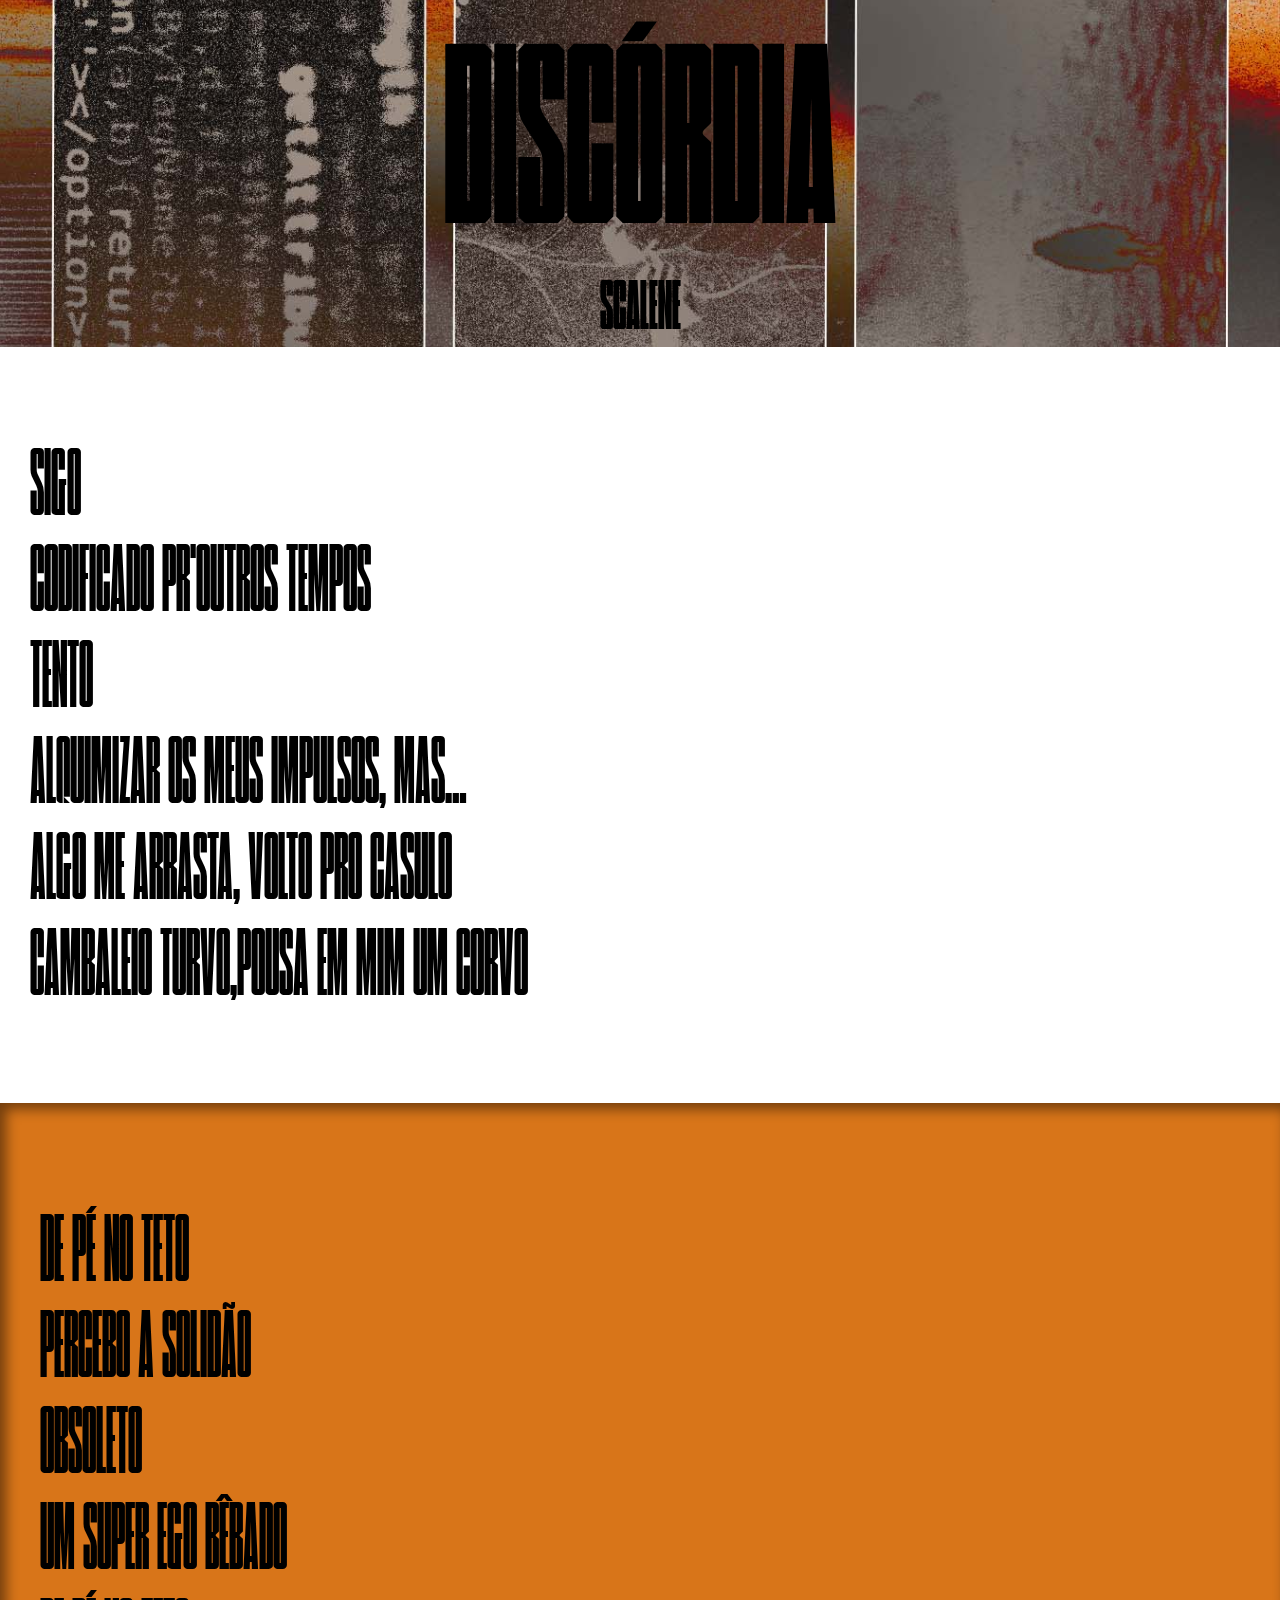
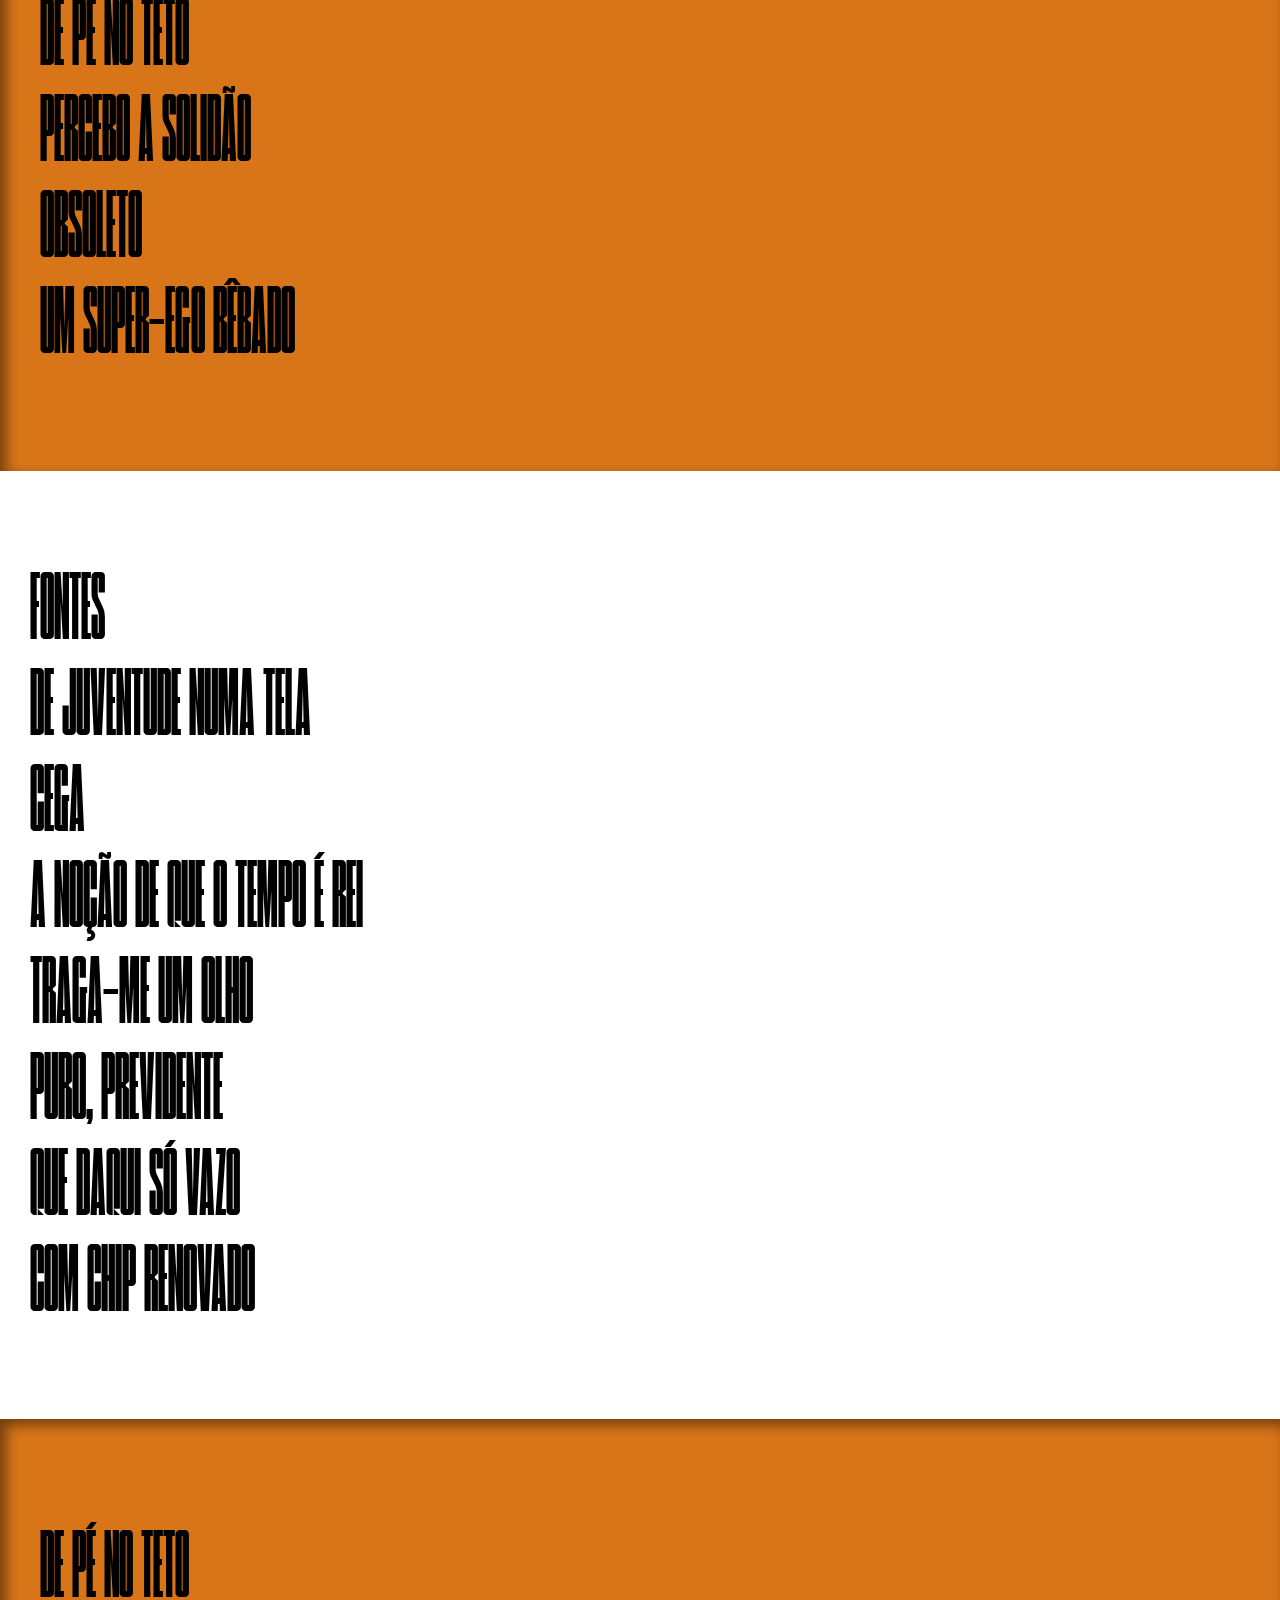
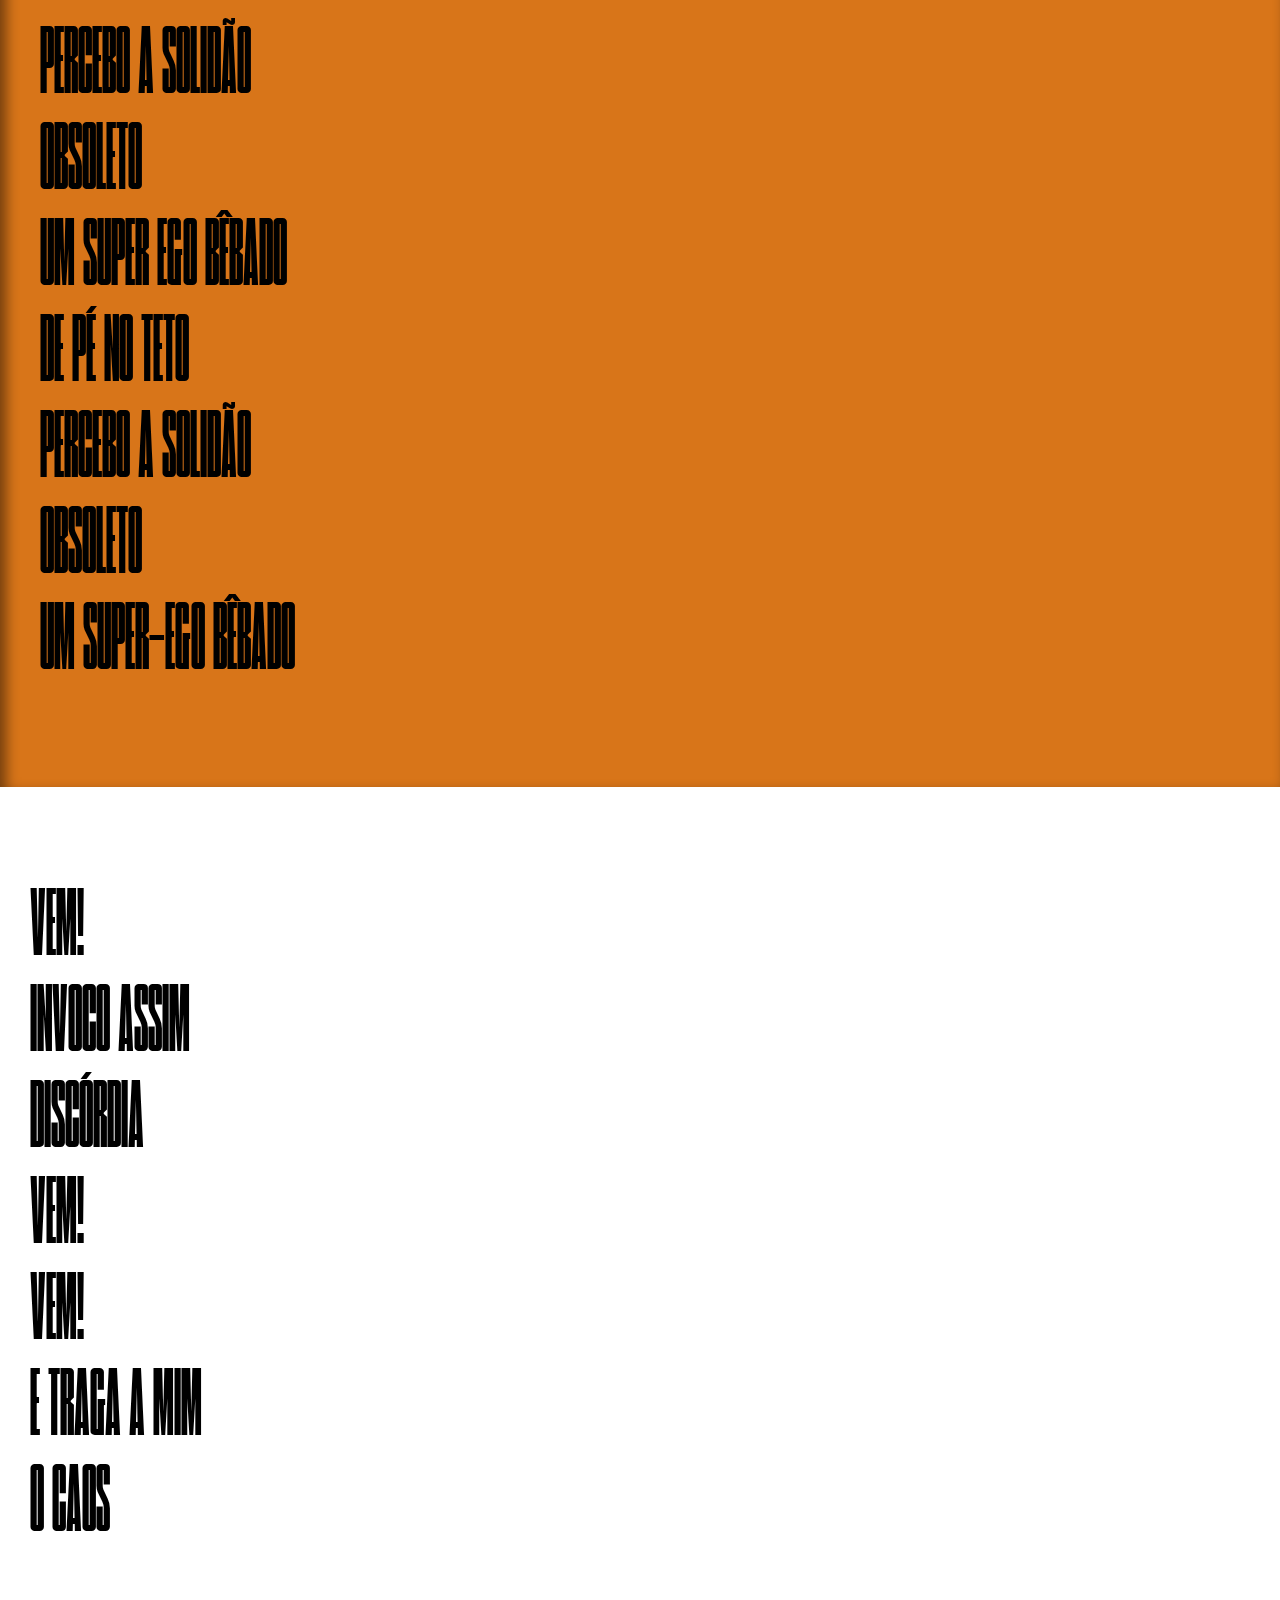
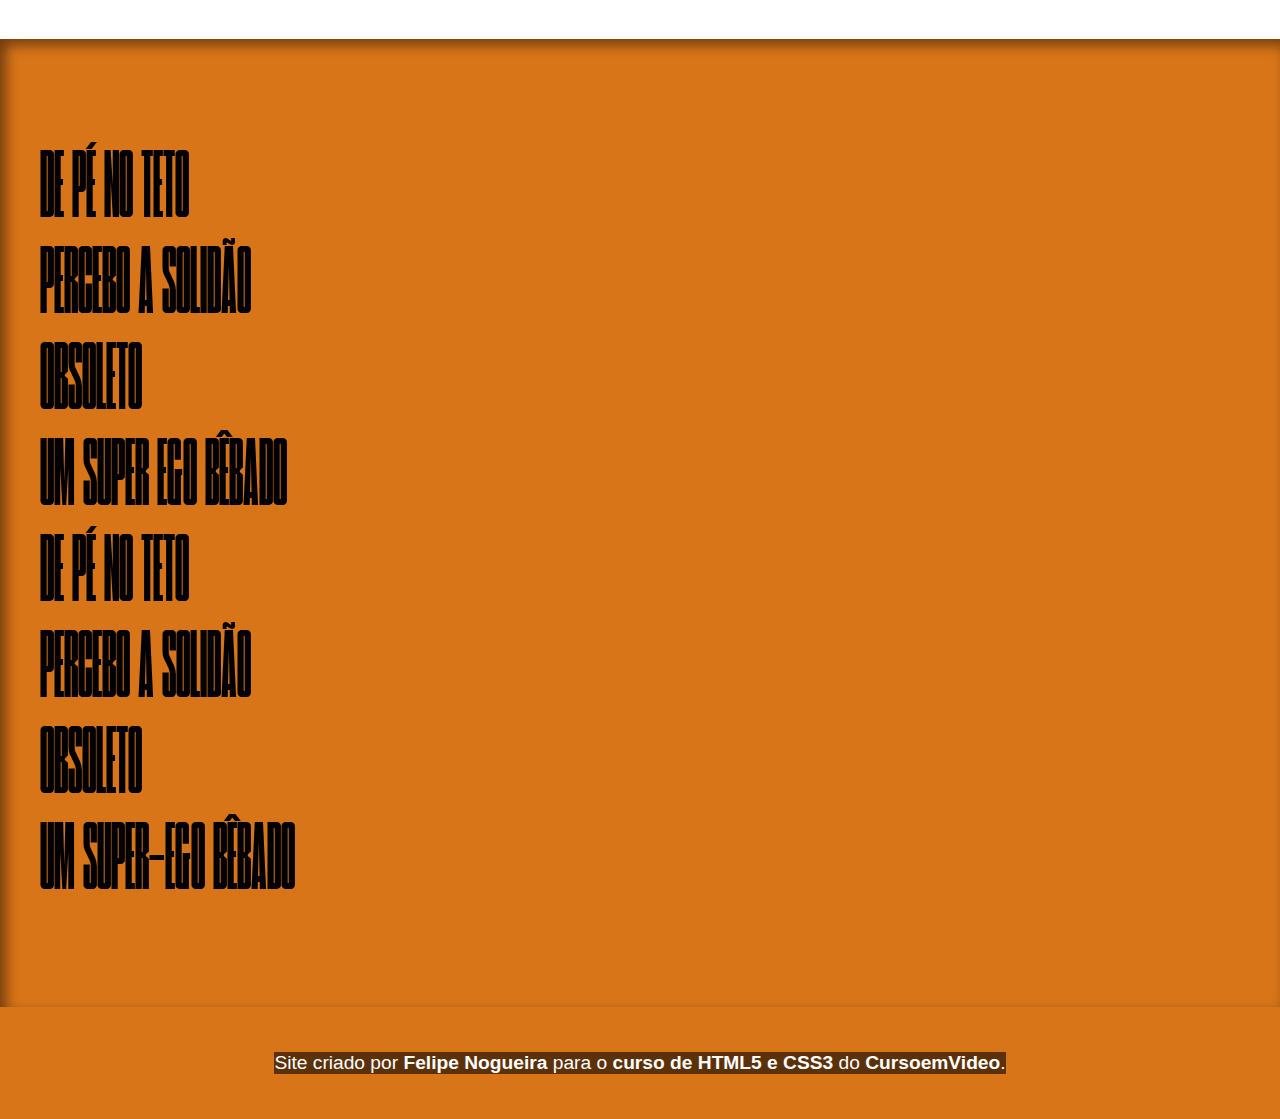
==== projeto-scalene/index.html @ 80454b01 "Criei o projeto-scalene" ====
<!DOCTYPE html>
<html lang="pt-br">
<head>
    <meta charset="UTF-8">
    <meta http-equiv="X-UA-Compatible" content="IE=edge">
    <meta name="viewport" content="width=device-width, initial-scale=1.0">
    <title>DISCÓRDIA</title>
    <link rel="stylesheet" href="estilo/style.css">
</head>
<body>
    <header>
        <h1><a href="https://open.spotify.com/album/31fDcR8XivjpJ9AK7kNjGt" target="_blank" rel="external">DISCÓRDIA</a></h1>
        <p><a href="https://open.spotify.com/artist/4PTd1rpXV7XDffOuLY7M0z" target="_blank" rel="external">SCALENE</a></p>
    </header>
    <section class="normal">
        Sigo <br>
        Codificado pr'outros tempos <br>
        Tento <br>
        Alquimizar os meus impulsos, mas… <br>
        Algo me arrasta, volto pro casulo <br>
        Cambaleio turvo,pousa em mim um corvo
    </section>

    <section class="imagem" id="img01">
        <p>
            De pé no teto <br>
            Percebo a solidão <br>
            Obsoleto <br>
            Um super ego bêbado <br>
            De pé no teto <br>
            Percebo a solidão <br>
            Obsoleto <br>
            Um super-ego bêbado
        </p>
    </section>

    <section class="normal">
        Fontes <br>
        De juventude numa tela <br>
        Cega <br>
        A noção de que o tempo é rei <br>
        Traga-me um olho <br>
        Puro, previdente <br>
        Que daqui só vazo <br>
        Com chip renovado
    </section>

    <section class="imagem" id="img02">
        <p>
            De pé no teto <br>
            Percebo a solidão <br>
            Obsoleto <br>
            Um super ego bêbado <br>
            De pé no teto <br>
            Percebo a solidão <br>
            Obsoleto <br>
            Um super-ego bêbado
        </p>
    </section>

    <section class="normal">
        Vem! <br>
        Invoco assim <br>
        Discórdia <br>
        Vem! <br>
        Vem! <br>
        E traga a mim <br>
        O Caos
    </section>

    <section class="imagem" id="img03">
        <p>
            De pé no teto <br>
            Percebo a solidão <br>
            Obsoleto <br>
            Um super ego bêbado <br>
            De pé no teto <br>
            Percebo a solidão <br>
            Obsoleto <br>
            Um super-ego bêbado
        </p>
    </section>

    <footer><p>Site criado por <a href="https://github.com/nogueirafelipe" target="_blank" rel="external">Felipe Nogueira</a> para o <a href="https://www.cursoemvideo.com/curso/html5-css3-modulo1/" target="_blank" rel="external">curso de HTML5 e CSS3</a> do <a href="https://www.cursoemvideo.com/" target="_blank" rel="external">CursoemVideo</a>.</p></footer>
</body>
</html>
---- projeto-scalene/estilo/style.css ----
@charset "UTF-8";

@font-face {
    font-family: 'Neuro';
    src: url('../fontes/Neuro\ X\ Bold.ttf') format('truetype');
}

@font-face {
    font-family: 'Neuro light';
    src: url('../fontes/Neuro\ X\ Regular\ Rounded.ttf') format('truetype');
}

:root {
    --fonte01: Verdana, Geneva, Tahoma, sans-serif;
    --fonte02: Neuro;
    --fonte03: 'Neuro light';
}

* {
    margin: 0px;
    padding: 0px;
}

html, body {
    min-height: 100vh;
    background-color: ;
}

header {
    background-color: #D87519;
    background-image: url('../imagens/o.jpg');
    background-position: center center;
    background-size: cover;
    background-attachment: fixed;
    font-family: Neuro;
    text-align: center;
}

header > h1 {
    font-size: 20vw;
    font-weight: normal;
    padding-top: 13px;
}

header > p {
    font-size: 5.5vw;
    font-weight: normal;
    padding-bottom: 5px;
}

header a {
    color: rgb(0, 0, 0);
    text-decoration: none;
}

header a:hover {
    text-decoration: underline;
    color: #990207;
}

section {
    padding-top: 10vh;
    padding-bottom: 10vh;
    padding-left: 30px;
    line-height: 1em;
    font-family: var(--fonte03);
    font-size: 7.5vw;
    font-weight: normal;
    text-transform: uppercase;
}

section.normal {
    background-color: white;
    color: black;
}

section.imagem {
    background-color: #D87519;
    box-shadow: inset 6px 6px 13px 0px rgba(0, 0, 0, 0.479);
    color: rgb(0, 0, 0);
}

.imagem > p {
    display: inline-block;
    padding: 10px;
    background-color: rgba(216, 117, 25, 0.479);
    color: rgb(0, 0, 0);
}

section#img01 {
    background-image: url('../imagens/d.jpg');
    background-position: left center;
    background-size: cover;
    background-attachment: fixed;
}

section#img02 {
    background-image: url('../imagens/sombra][luz.jpg');
    background-position: center bottom;
    background-size: contain;
    background-attachment: fixed;
}

section#img03 {
    background-image: url('../imagens/i.jpg');
    background-position: left center;
    background-size: cover;
    background-attachment: fixed;
}

footer {
    background-color: #D87519;
    background-image: url('../imagens/o-cortada.jpg');
    background-position: center bottom;
    background-size: cover;
    background-attachment: fixed;
    text-align: center;
    font-family: var(--fonte01);
    font-size: 1.5vw;
    padding: 45px;
    color: white;
}

footer > p {
    background-color: rgba(0, 0, 0, 0.582);
    display: inline-block;
}

footer a {
    color: white;
    text-decoration: none;
    font-weight: bolder;
}

footer a:hover {
    text-decoration: underline;
    color: #990207;
}
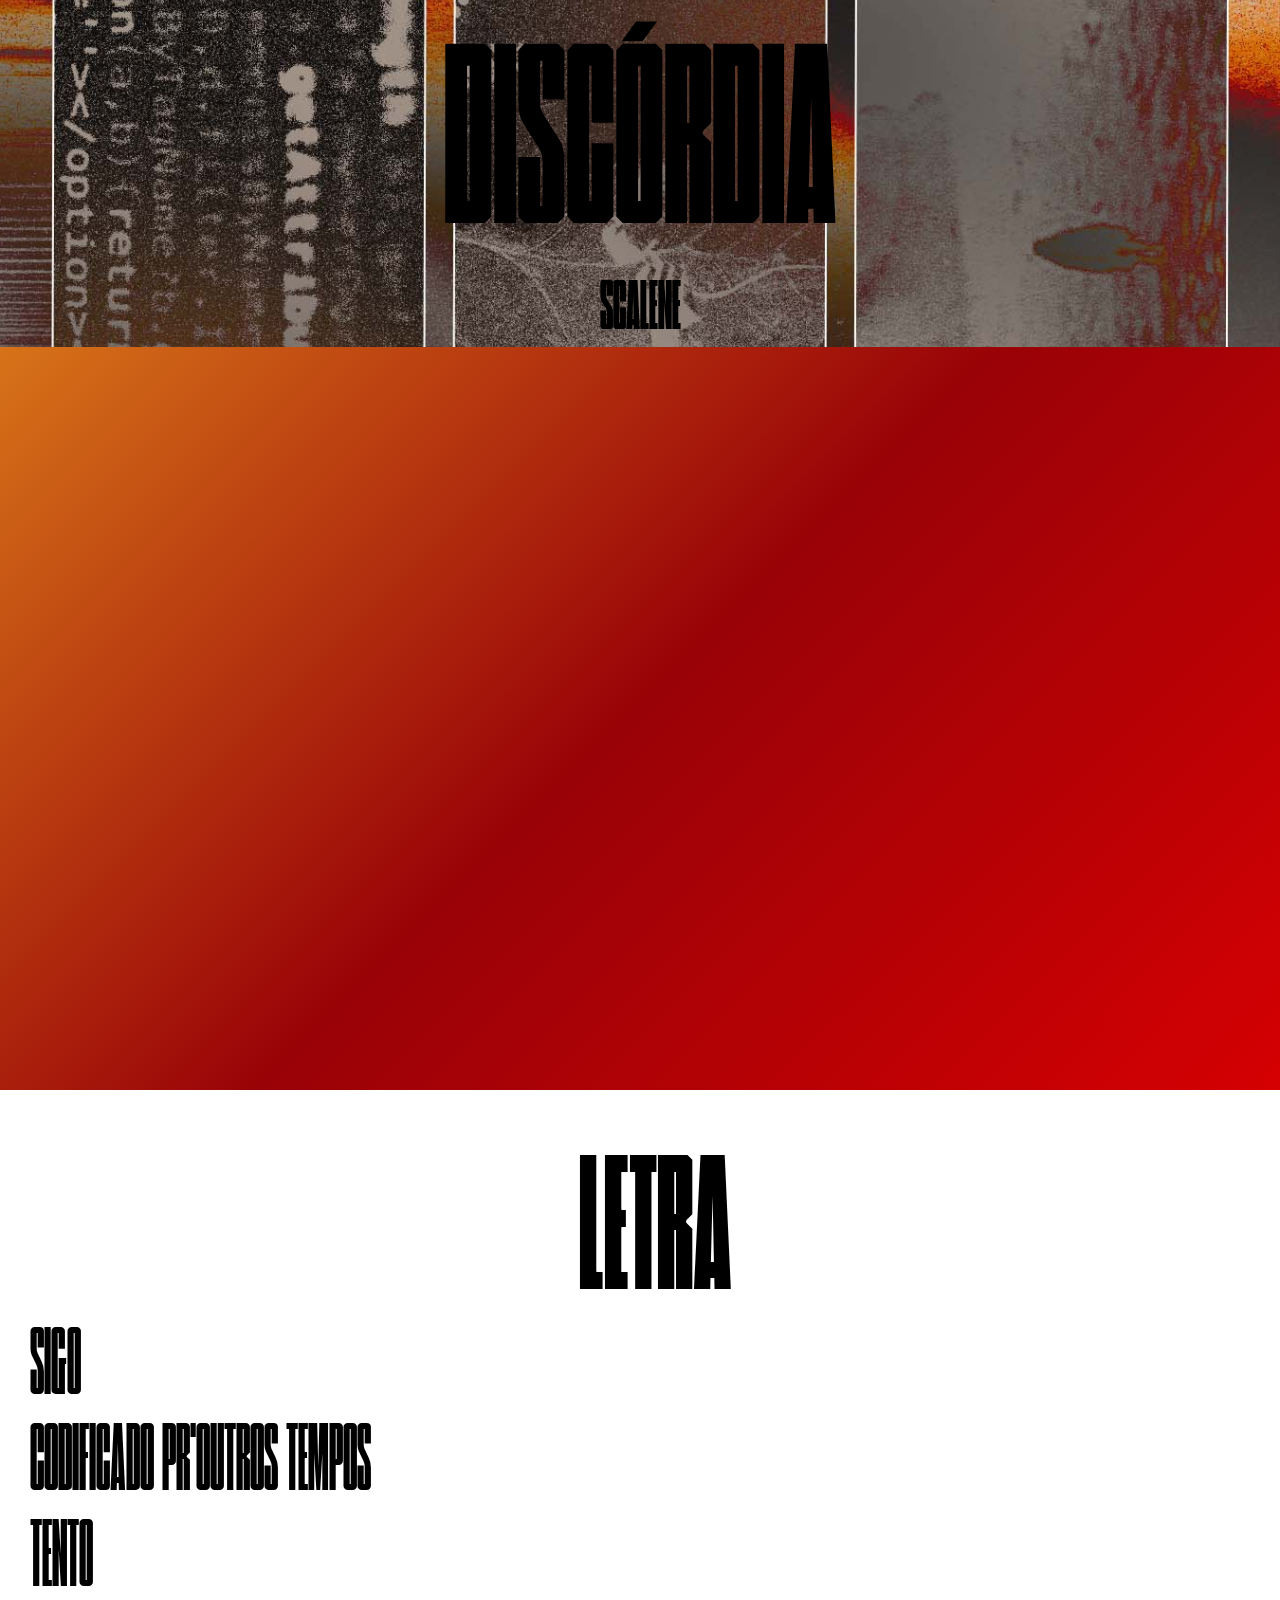
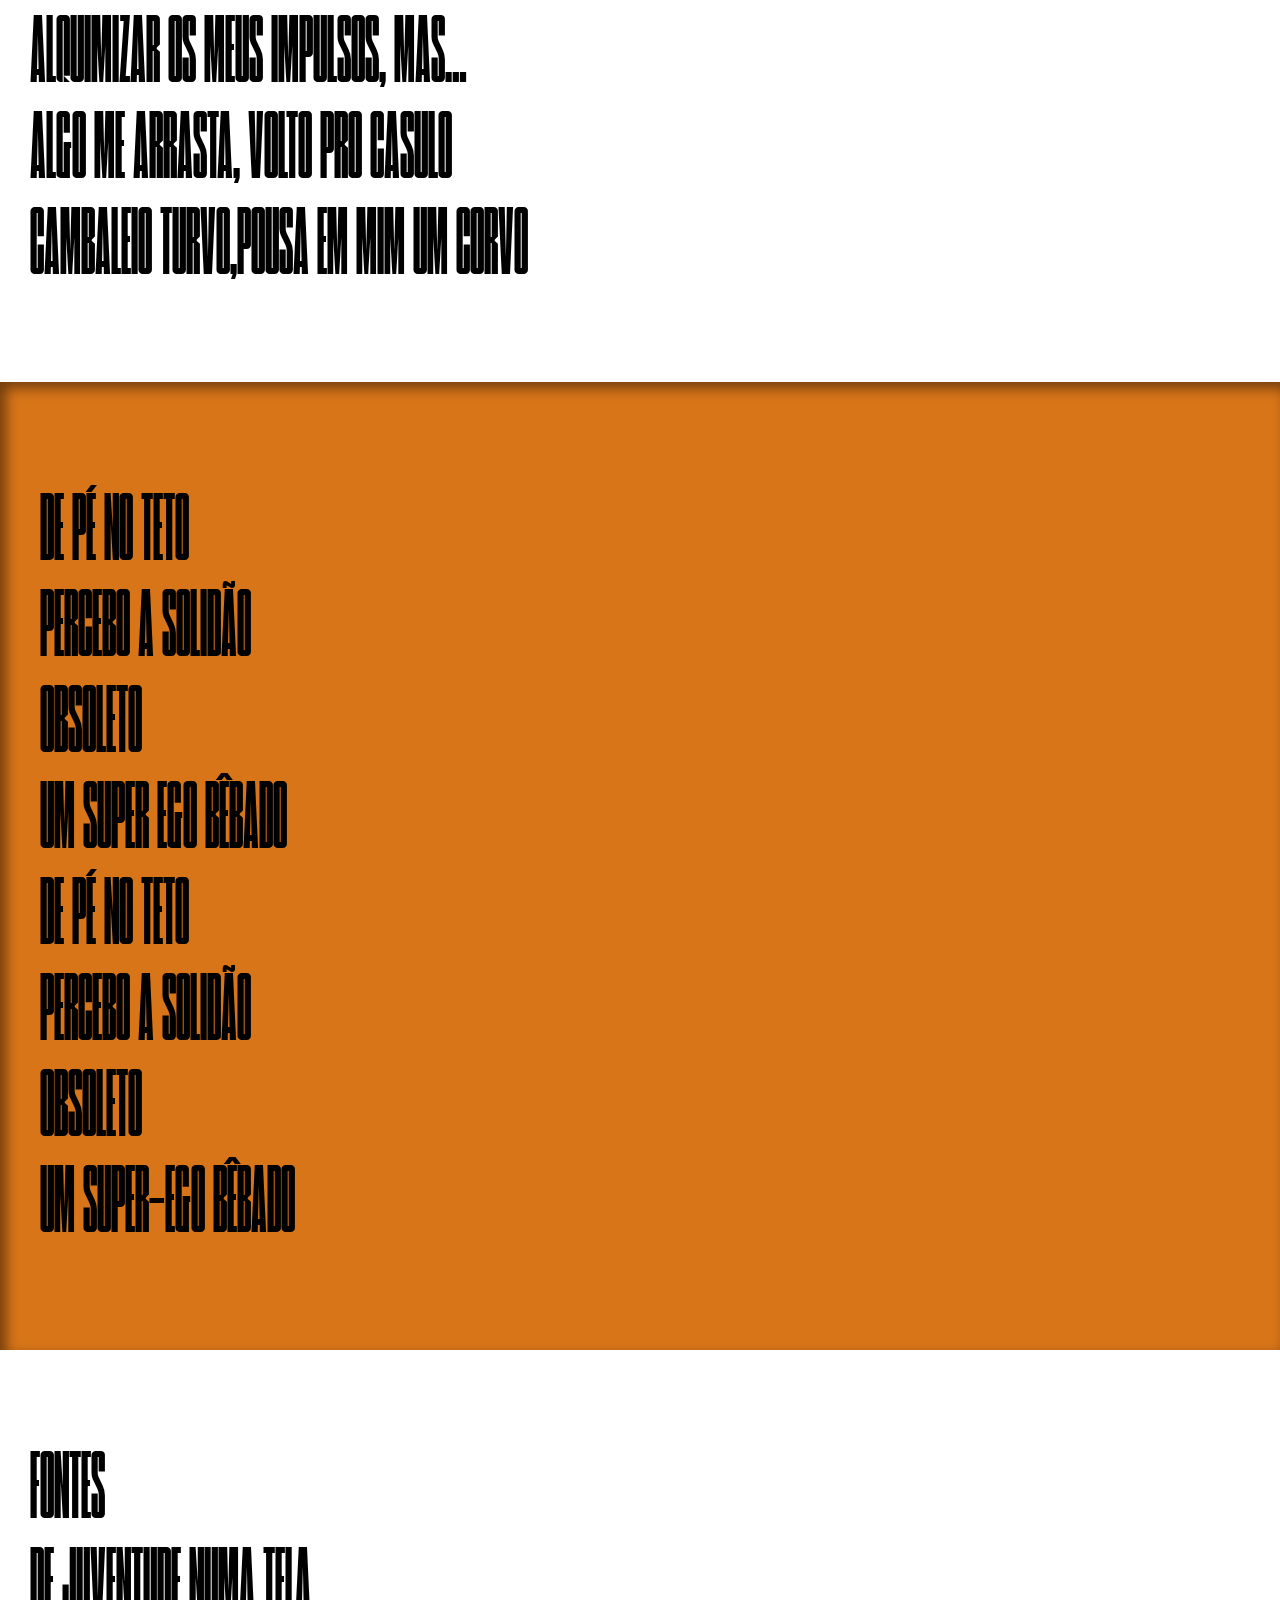
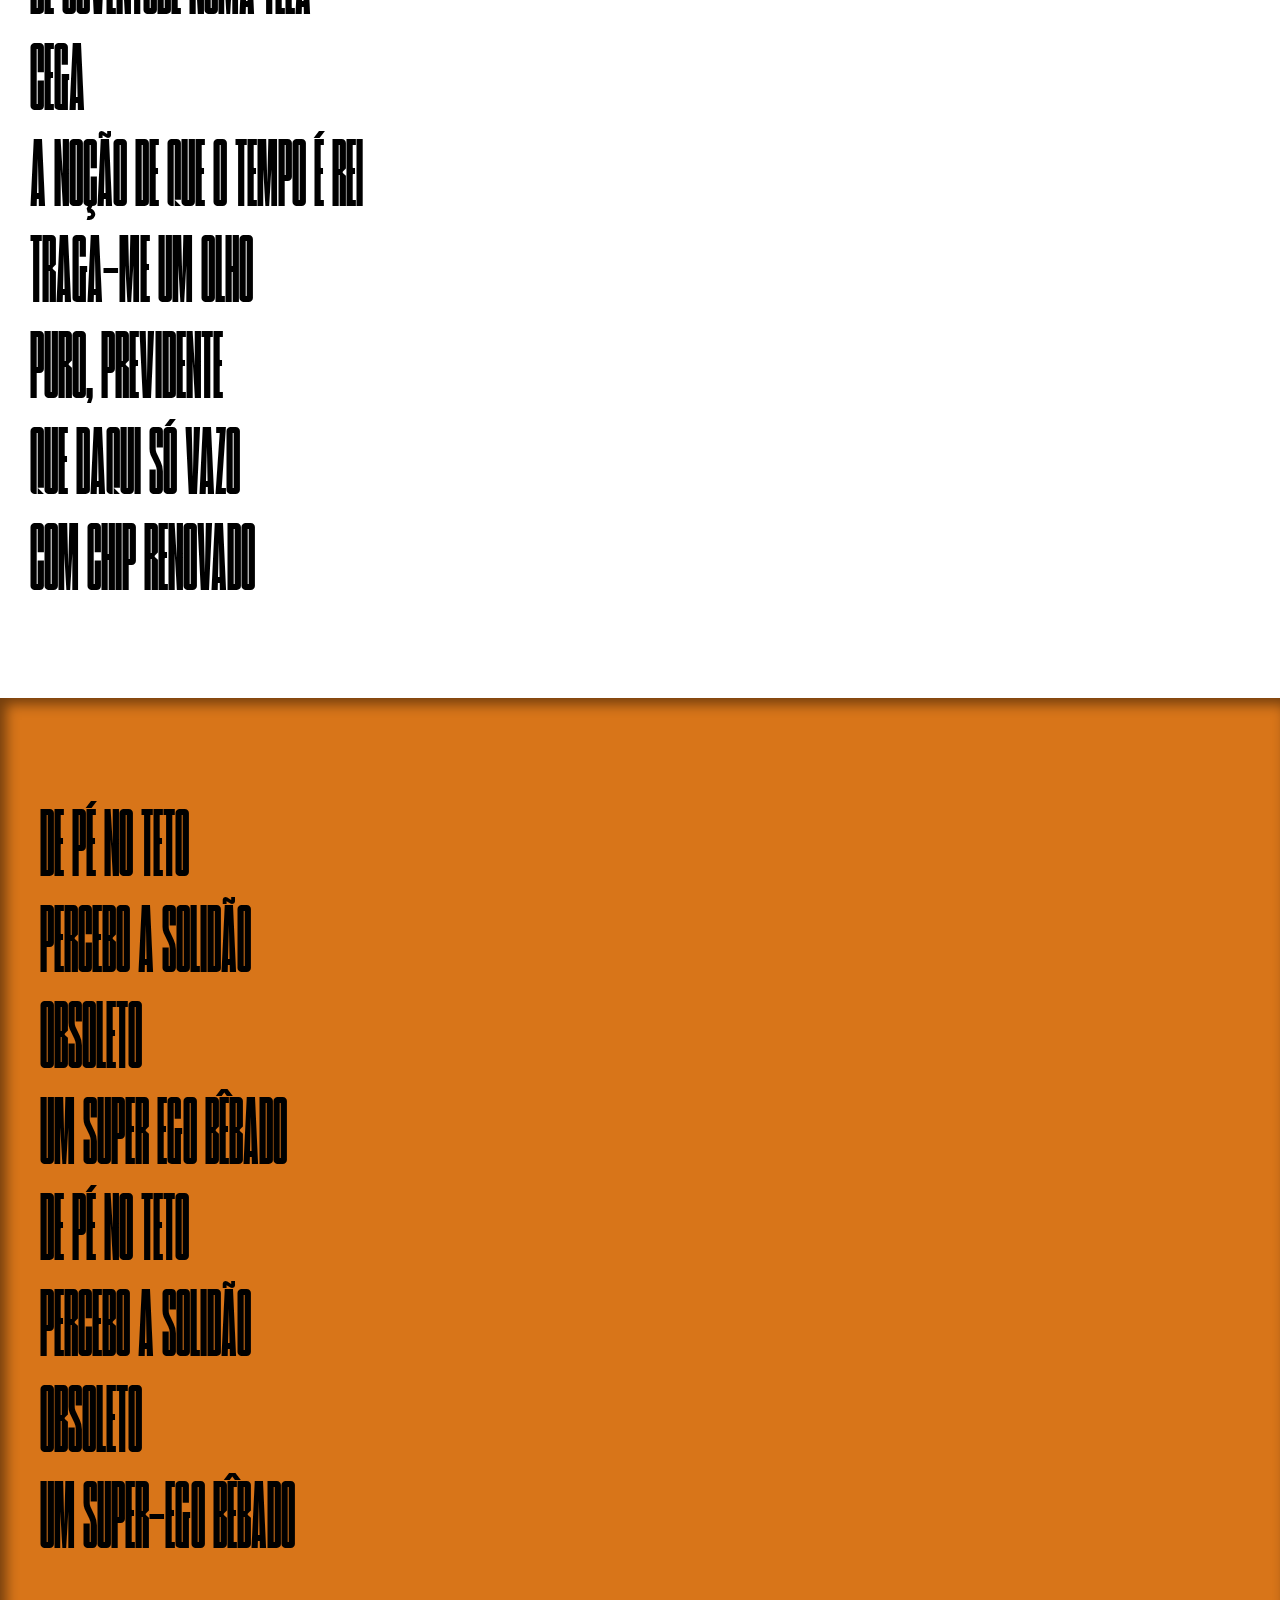
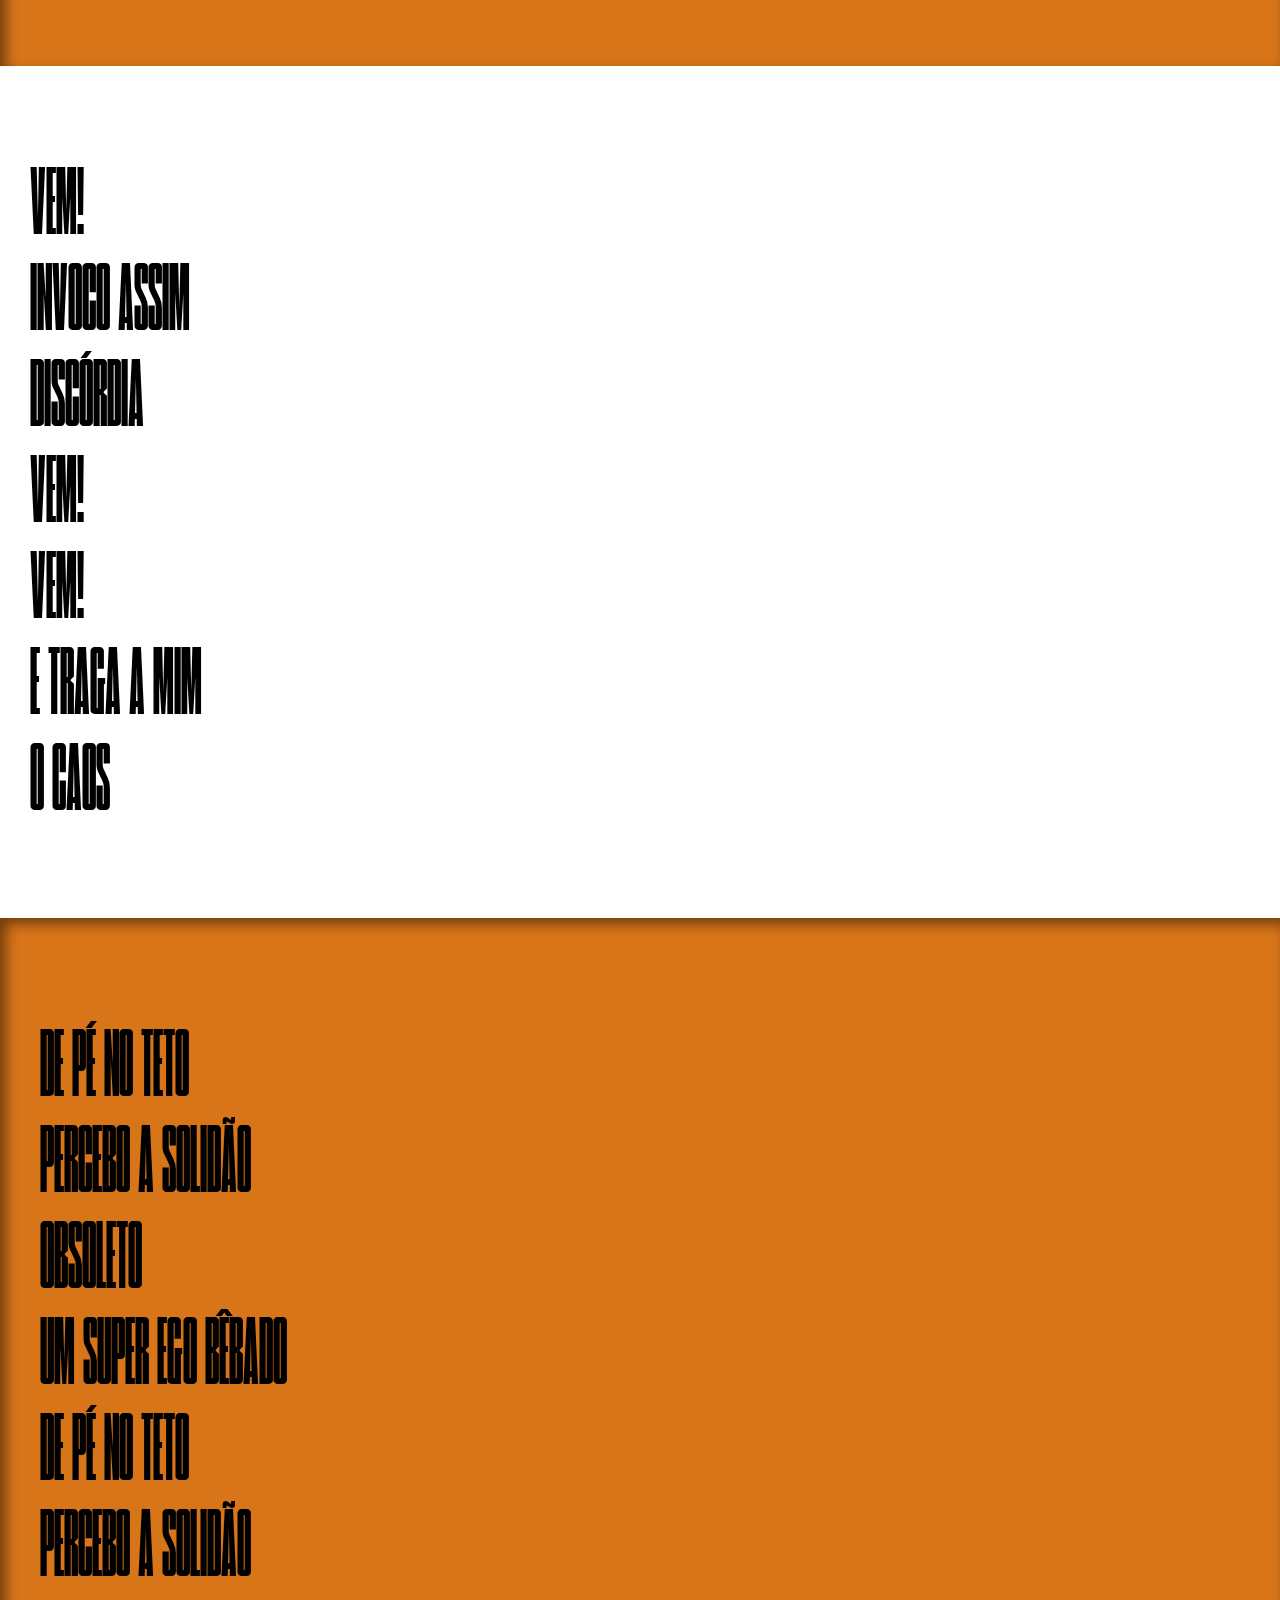
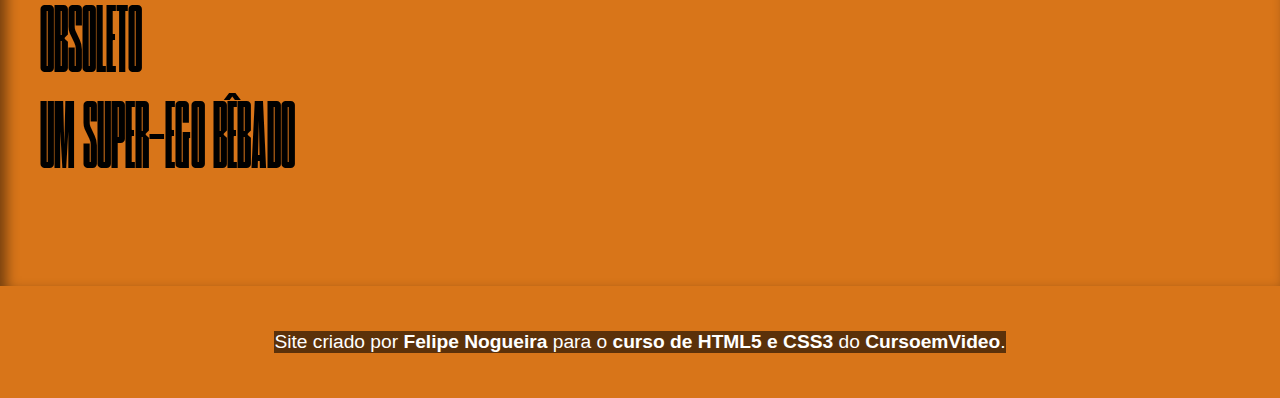
==== commit 40ae4e3e: "Adicionei vídeo no projeto-scalene" ====
--- a/projeto-scalene/index.html
+++ b/projeto-scalene/index.html
@@ -12,13 +12,21 @@
         <h1><a href="https://open.spotify.com/album/31fDcR8XivjpJ9AK7kNjGt" target="_blank" rel="external">DISCÓRDIA</a></h1>
         <p><a href="https://open.spotify.com/artist/4PTd1rpXV7XDffOuLY7M0z" target="_blank" rel="external">SCALENE</a></p>
     </header>
+
+    <section class="video">
+        <iframe width="560" height="315" src="https://www.youtube.com/embed/14pZDZbJExE" title="YouTube video player" frameborder="0" allow="accelerometer; autoplay; clipboard-write; encrypted-media; gyroscope; picture-in-picture" allowfullscreen></iframe>
+    </section>
+
     <section class="normal">
-        Sigo <br>
-        Codificado pr'outros tempos <br>
-        Tento <br>
-        Alquimizar os meus impulsos, mas… <br>
-        Algo me arrasta, volto pro casulo <br>
-        Cambaleio turvo,pousa em mim um corvo
+        <h1>LETRA</h1>
+        <p>
+            Sigo <br>
+            Codificado pr'outros tempos <br>
+            Tento <br>
+            Alquimizar os meus impulsos, mas… <br>
+            Algo me arrasta, volto pro casulo <br>
+            Cambaleio turvo,pousa em mim um corvo
+        </p>
     </section>
 
     <section class="imagem" id="img01">
@@ -35,14 +43,16 @@
     </section>
 
     <section class="normal">
-        Fontes <br>
-        De juventude numa tela <br>
-        Cega <br>
-        A noção de que o tempo é rei <br>
-        Traga-me um olho <br>
-        Puro, previdente <br>
-        Que daqui só vazo <br>
-        Com chip renovado
+        <p>
+            Fontes <br>
+            De juventude numa tela <br>
+            Cega <br>
+            A noção de que o tempo é rei <br>
+            Traga-me um olho <br>
+            Puro, previdente <br>
+            Que daqui só vazo <br>
+            Com chip renovado
+        </p>
     </section>
 
     <section class="imagem" id="img02">
@@ -59,13 +69,15 @@
     </section>
 
     <section class="normal">
-        Vem! <br>
-        Invoco assim <br>
-        Discórdia <br>
-        Vem! <br>
-        Vem! <br>
-        E traga a mim <br>
-        O Caos
+        <p>
+            Vem! <br>
+            Invoco assim <br>
+            Discórdia <br>
+            Vem! <br>
+            Vem! <br>
+            E traga a mim <br>
+            O Caos
+        </p>
     </section>
 
     <section class="imagem" id="img03">
--- a/projeto-scalene/estilo/style.css
+++ b/projeto-scalene/estilo/style.css
@@ -6,14 +6,14 @@
 }
 
 @font-face {
-    font-family: 'Neuro light';
+    font-family: 'Neuro regular';
     src: url('../fontes/Neuro\ X\ Regular\ Rounded.ttf') format('truetype');
 }
 
 :root {
     --fonte01: Verdana, Geneva, Tahoma, sans-serif;
     --fonte02: Neuro;
-    --fonte03: 'Neuro light';
+    --fonte03: 'Neuro regular';
 }
 
 * {
@@ -23,7 +23,7 @@
 
 html, body {
     min-height: 100vh;
-    background-color: ;
+    background-color: #D87519;
 }
 
 header {
@@ -55,8 +55,39 @@
 
 header a:hover {
     text-decoration: underline;
-    color: #990207;
+    text-shadow: 0px 0px 5px rgba(213, 0, 4, 0.603);
+    color: #D50002;
 }
+
+.video {
+    background-image: linear-gradient(135deg, #D87519, #990207, #D50002);
+    margin: 0px 0px 0px -20px;
+    padding: 20px 0px 20px 20px;
+    padding-bottom: 56.5%;
+    position: relative;
+}
+
+.video > iframe {
+    position: absolute;
+    top: 5%;
+    left: 6.5%;
+    width: 90%;
+    height: 90%;
+}
+
+/*section.video {
+    background-image: linear-gradient(135deg, #D87519, #990207, #D50002);
+    height: 315px;
+    position: relative;
+    box-shadow: inset 6px 6px 13px 0px rgba(0, 0, 0, 0.479);
+}
+
+section.video > iframe {
+    position: absolute;
+    top: 50%;
+    left: 50%;
+    transform: translate(-50%, -50%);
+}*/
 
 section {
     padding-top: 10vh;
@@ -67,6 +98,13 @@
     font-size: 7.5vw;
     font-weight: normal;
     text-transform: uppercase;
+}
+
+section > h1 {
+    text-align: center;
+    font-family: var(--fonte02);
+    font-weight: normal;
+    padding-bottom: 40px;
 }
 
 section.normal {
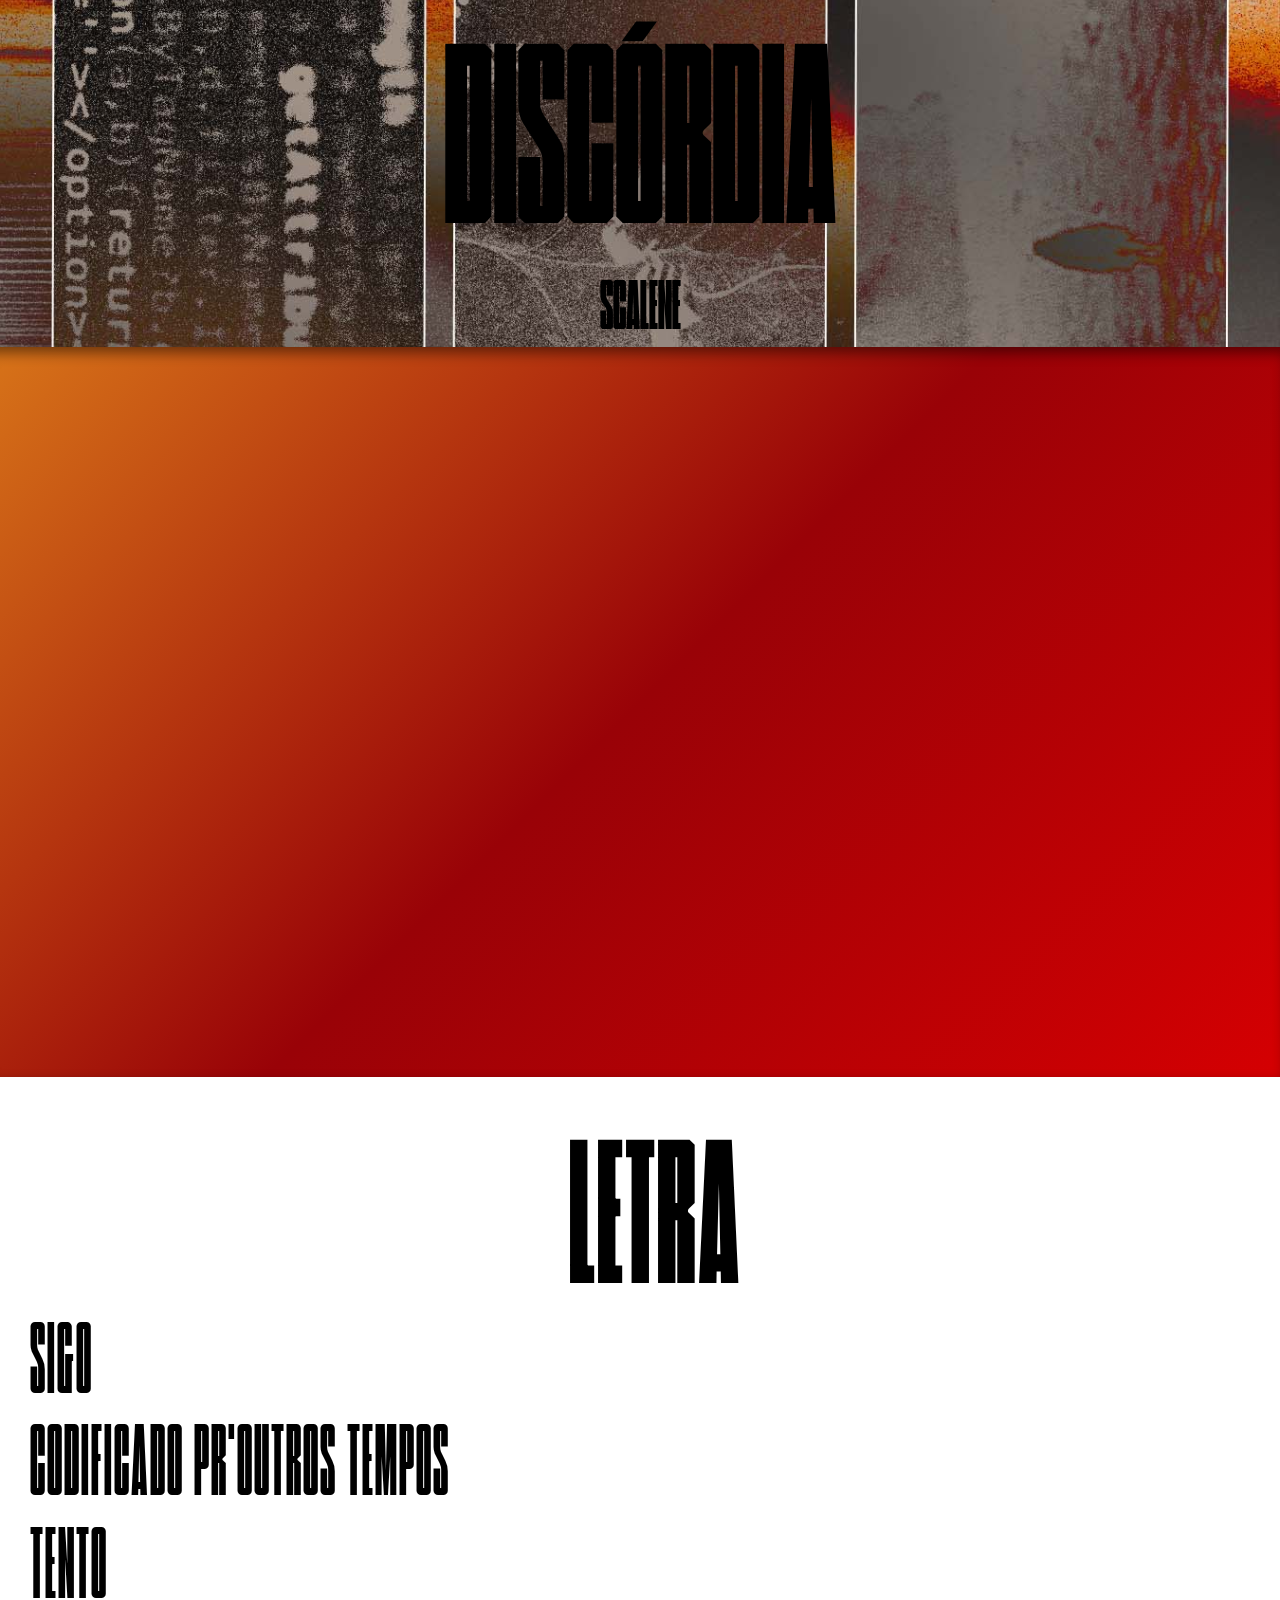
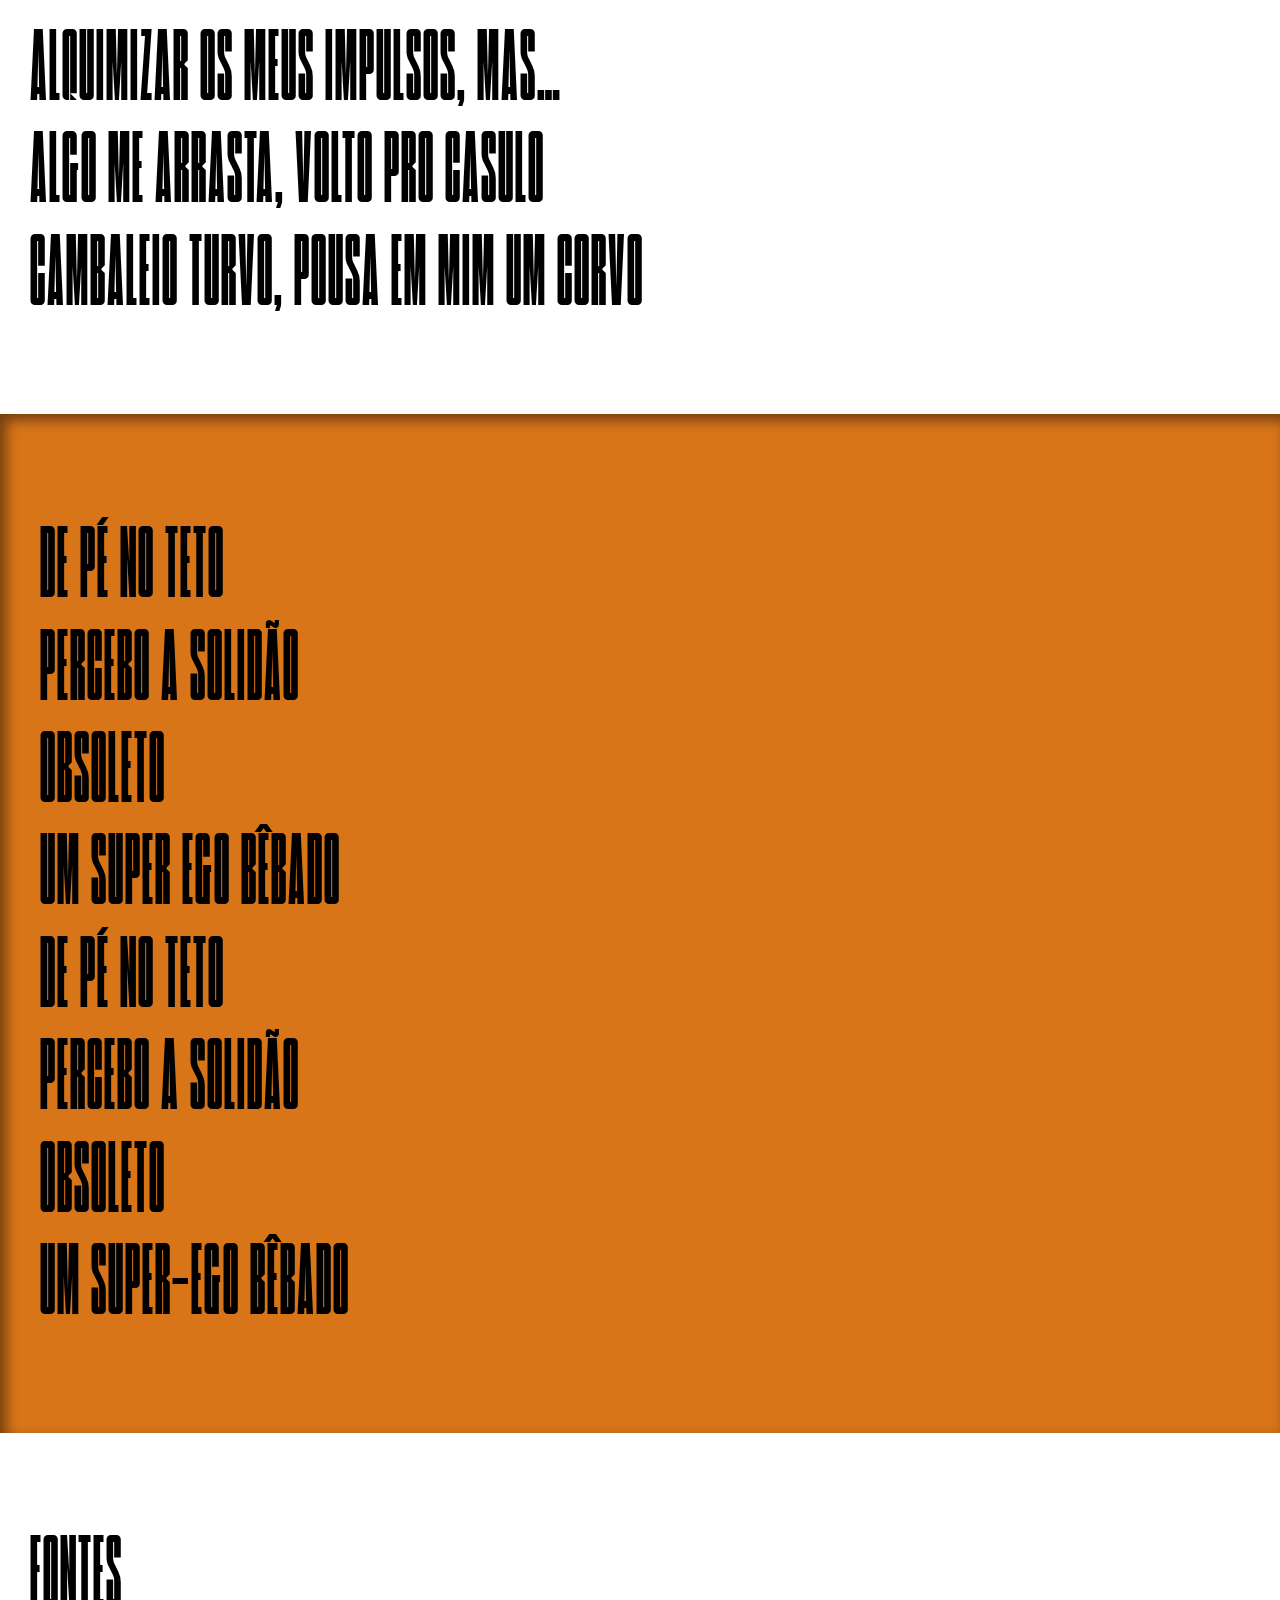
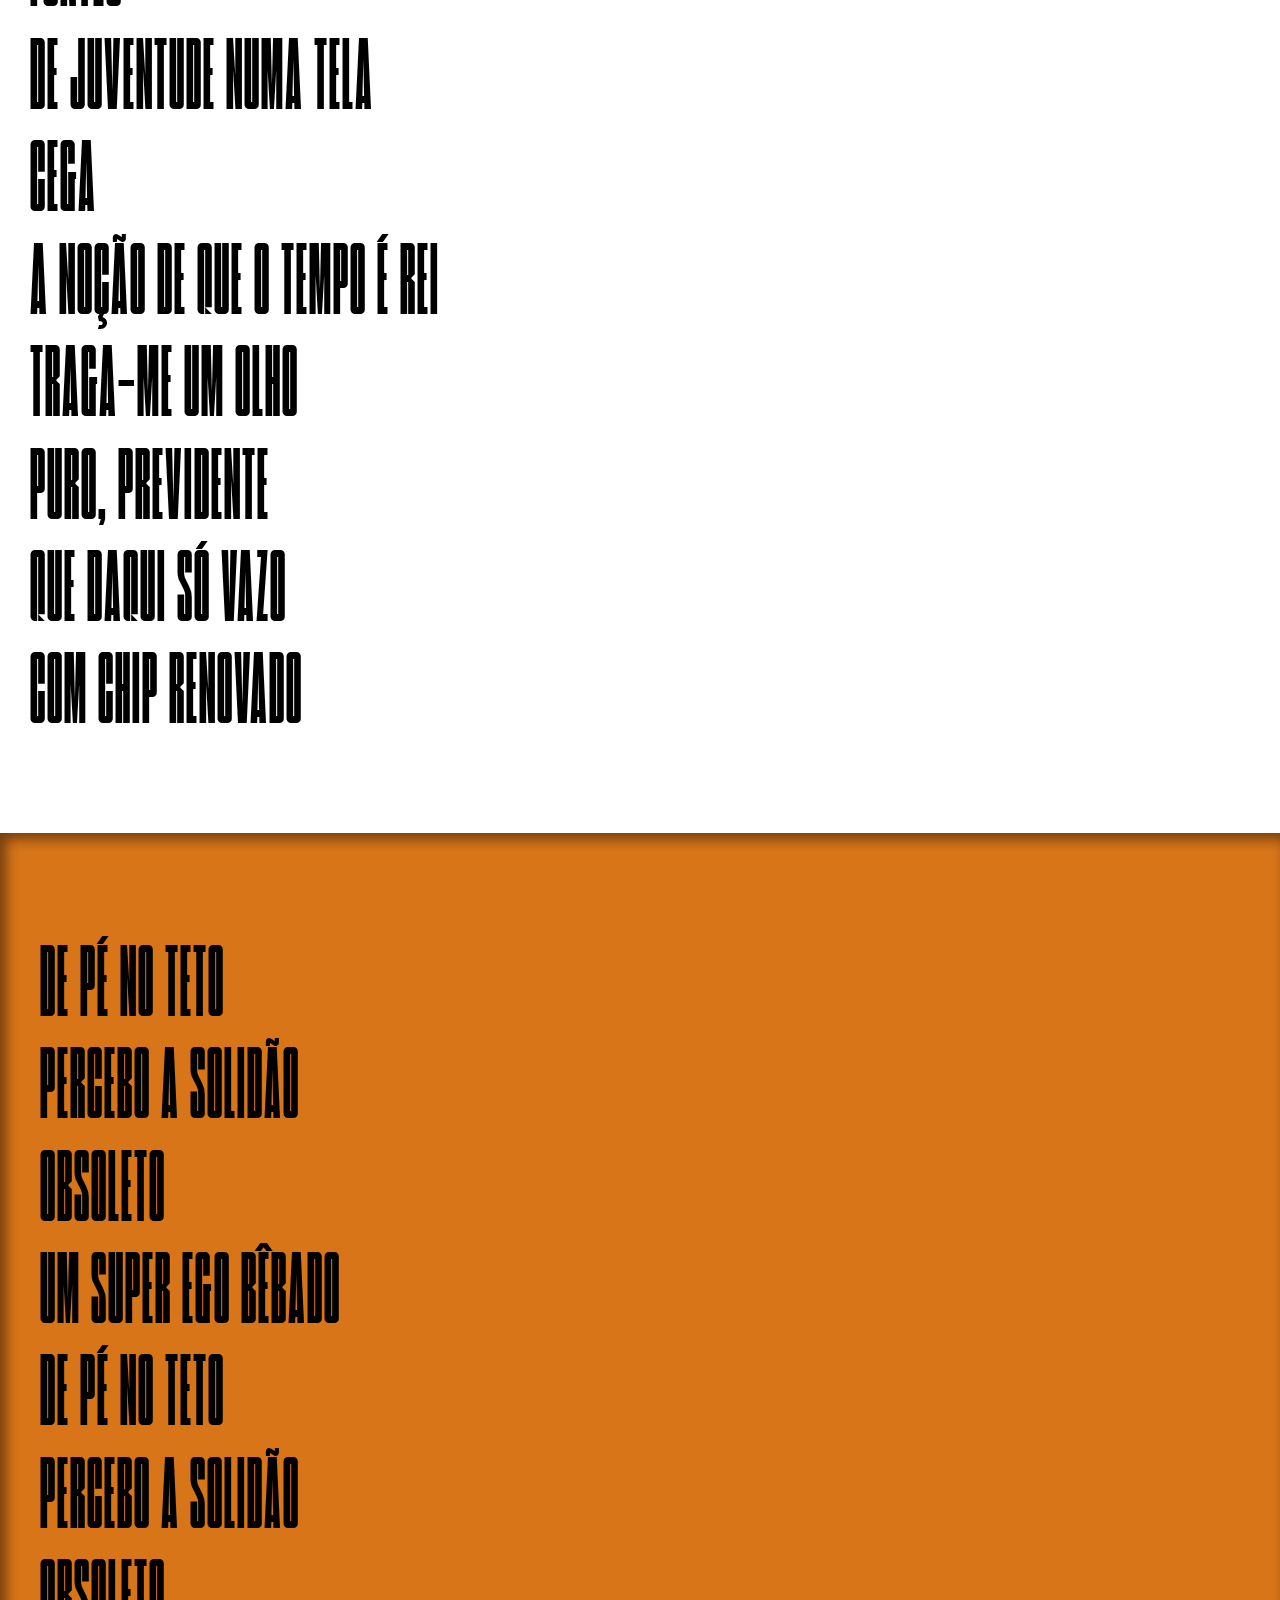
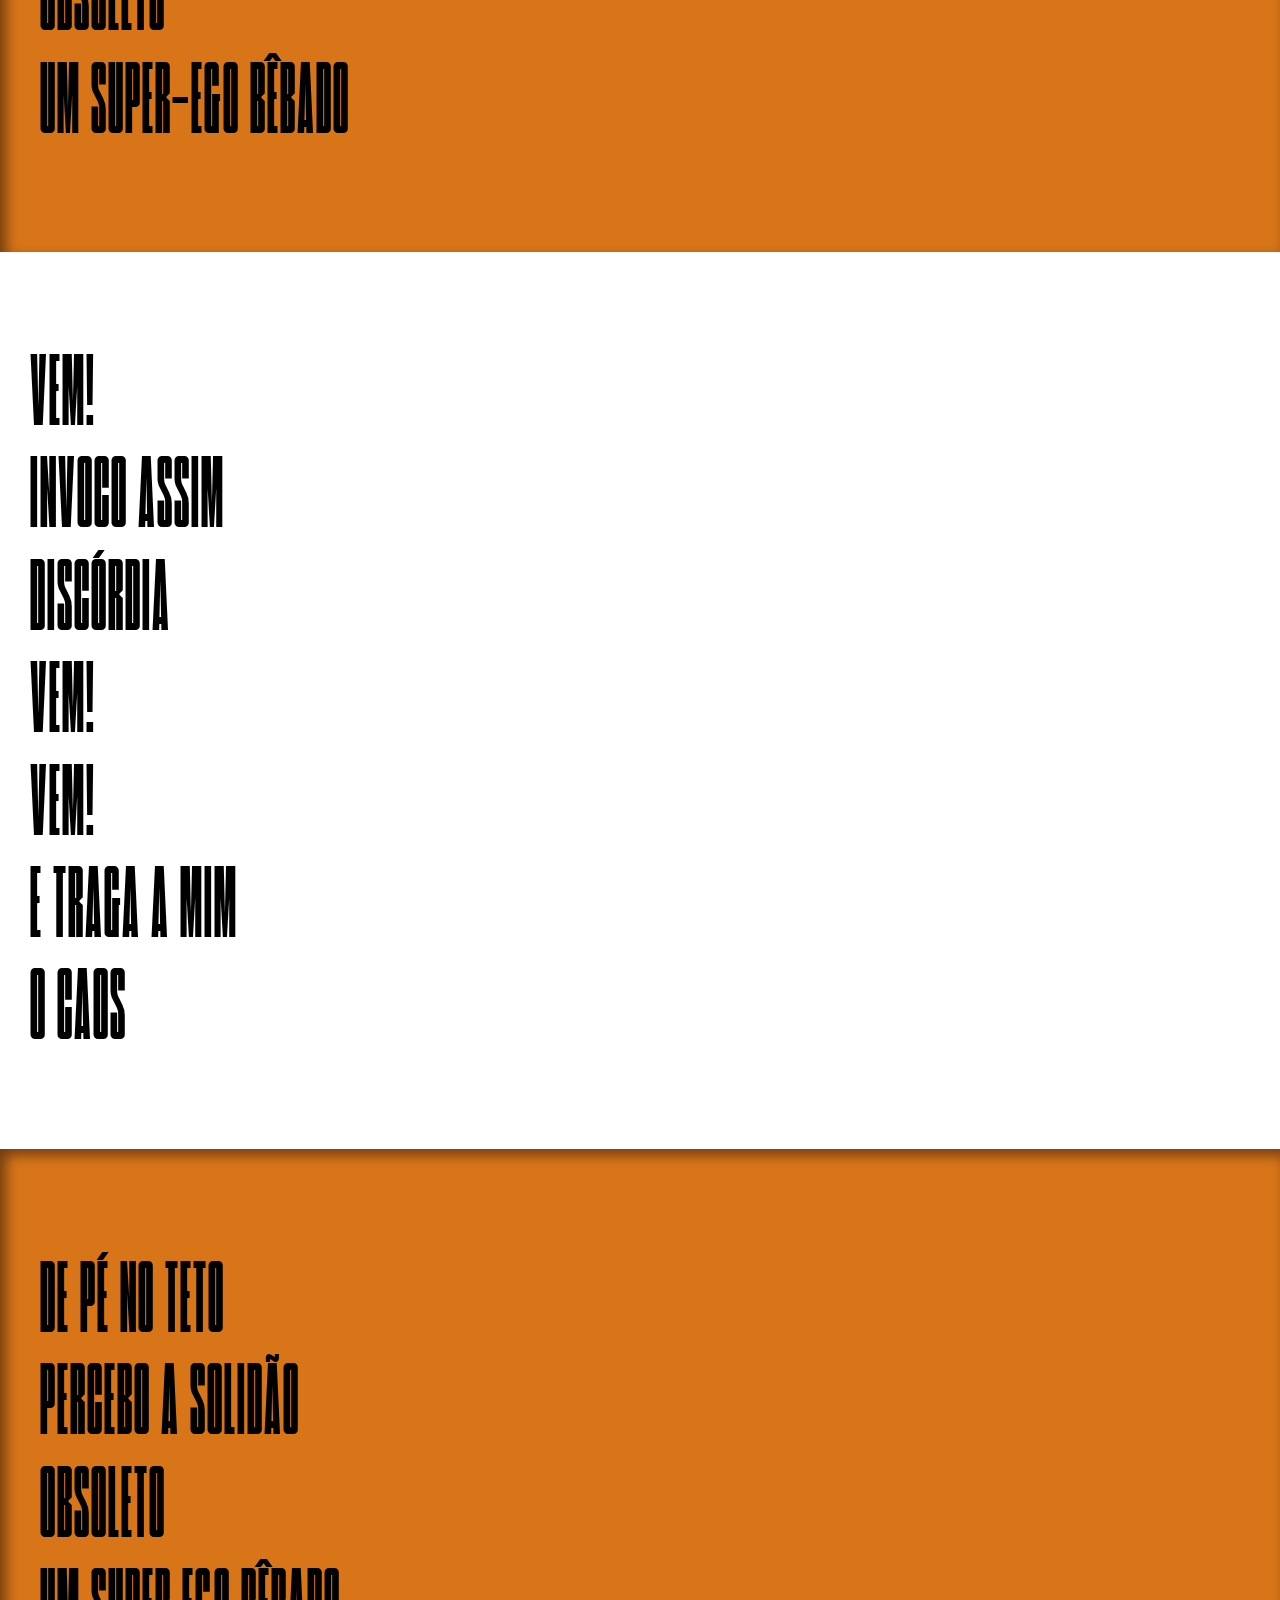
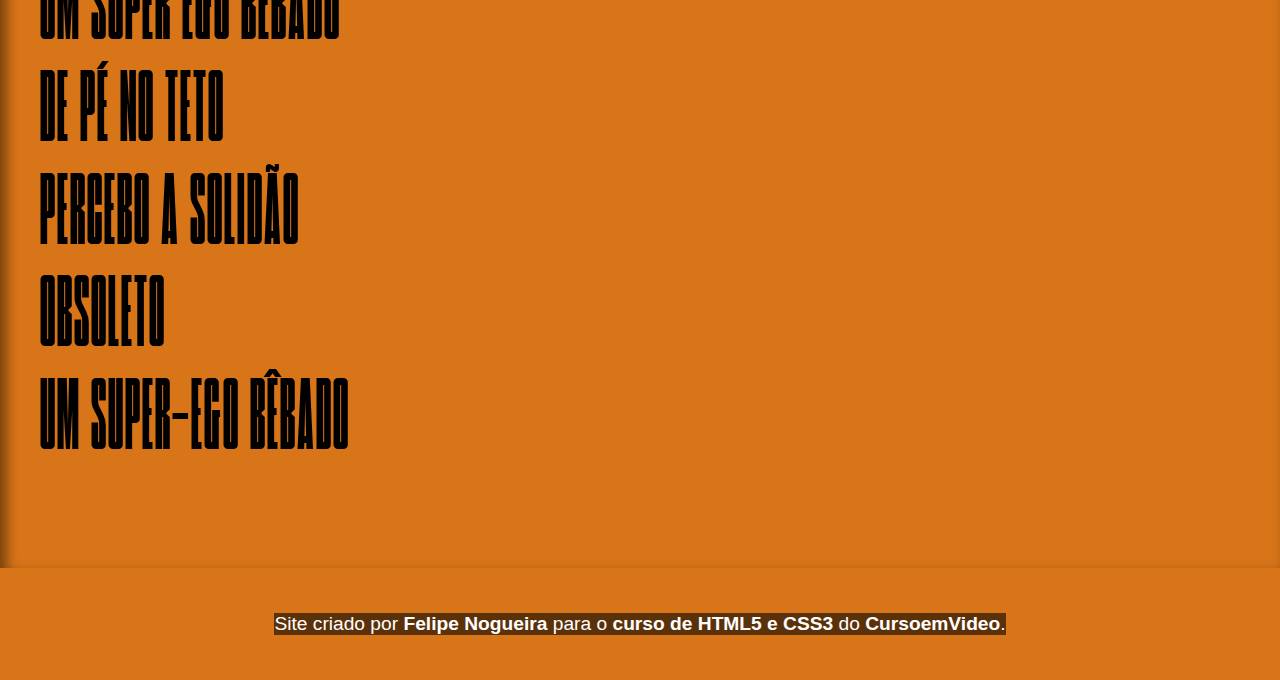
==== commit 7352514c: "Atualizei o index.html" ====
--- a/projeto-scalene/index.html
+++ b/projeto-scalene/index.html
@@ -5,6 +5,7 @@
     <meta http-equiv="X-UA-Compatible" content="IE=edge">
     <meta name="viewport" content="width=device-width, initial-scale=1.0">
     <title>DISCÓRDIA</title>
+    <link rel="shortcut icon" href="imagens/favicon.ico" type="image/x-icon">
     <link rel="stylesheet" href="estilo/style.css">
 </head>
 <body>
@@ -25,7 +26,7 @@
             Tento <br>
             Alquimizar os meus impulsos, mas… <br>
             Algo me arrasta, volto pro casulo <br>
-            Cambaleio turvo,pousa em mim um corvo
+            Cambaleio turvo, pousa em mim um corvo
         </p>
     </section>
 
--- a/projeto-scalene/estilo/style.css
+++ b/projeto-scalene/estilo/style.css
@@ -30,7 +30,7 @@
     background-color: #D87519;
     background-image: url('../imagens/o.jpg');
     background-position: center center;
-    background-size: cover;
+    background-size: 100%;
     background-attachment: fixed;
     font-family: Neuro;
     text-align: center;
@@ -61,16 +61,17 @@
 
 .video {
     background-image: linear-gradient(135deg, #D87519, #990207, #D50002);
+    box-shadow: inset 6px 6px 13px 0px rgba(0, 0, 0, 0.479);
     margin: 0px 0px 0px -20px;
     padding: 20px 0px 20px 20px;
-    padding-bottom: 56.5%;
+    padding-bottom: 55.5%;
     position: relative;
 }
 
 .video > iframe {
     position: absolute;
     top: 5%;
-    left: 6.5%;
+    left: 6.3%;
     width: 90%;
     height: 90%;
 }
@@ -95,9 +96,10 @@
     padding-left: 30px;
     line-height: 1em;
     font-family: var(--fonte03);
-    font-size: 7.5vw;
+    font-size: 8vw;
     font-weight: normal;
     text-transform: uppercase;
+    letter-spacing: 2px;
 }
 
 section > h1 {
@@ -128,21 +130,21 @@
 section#img01 {
     background-image: url('../imagens/d.jpg');
     background-position: left center;
-    background-size: cover;
+    background-size: 100%;
     background-attachment: fixed;
 }
 
 section#img02 {
-    background-image: url('../imagens/sombra][luz.jpg');
-    background-position: center bottom;
-    background-size: contain;
+    background-image: url('../imagens/s-deitada.jpg');
+    background-position: left center;
+    background-size: 100%;
     background-attachment: fixed;
 }
 
 section#img03 {
     background-image: url('../imagens/i.jpg');
     background-position: left center;
-    background-size: cover;
+    background-size: 100%;
     background-attachment: fixed;
 }
 
@@ -150,7 +152,7 @@
     background-color: #D87519;
     background-image: url('../imagens/o-cortada.jpg');
     background-position: center bottom;
-    background-size: cover;
+    background-size: 100%;
     background-attachment: fixed;
     text-align: center;
     font-family: var(--fonte01);
@@ -172,5 +174,6 @@
 
 footer a:hover {
     text-decoration: underline;
-    color: #990207;
+    text-shadow: 0px 0px 5px rgba(213, 0, 4, 0.603);
+    color: #D50002;
 }
